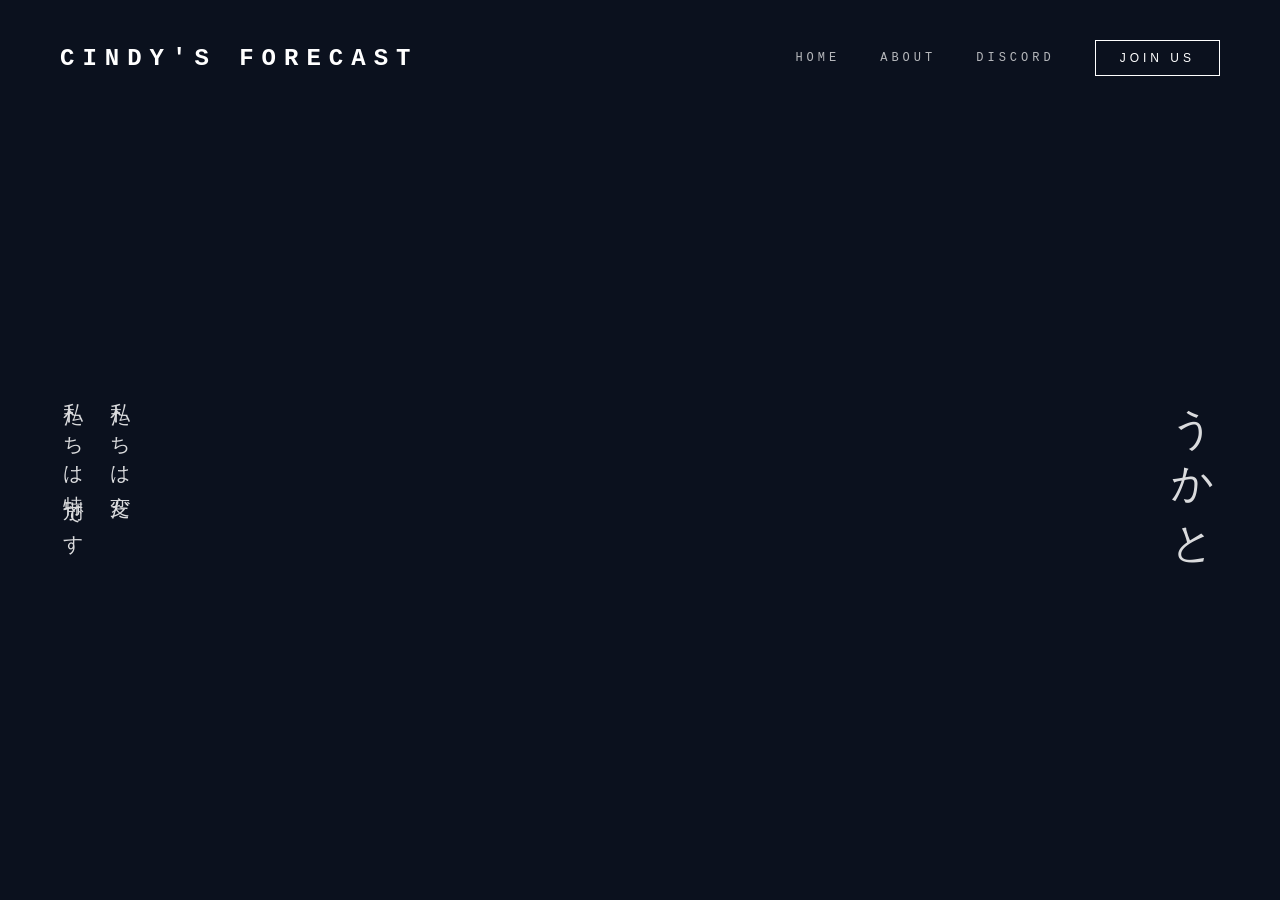
==== test.html @ 6f60978a "Initial commit: Cind's Forecasr weather app" ====
<!DOCTYPE html>
<html lang="en">
<head>
    <meta charset="UTF-8">
    <meta name="viewport" content="width=device-width, initial-scale=1.0">
    <title>UKATO</title>
    <style>
        /* Reset and Base Styles */
        * {
            margin: 0;
            padding: 0;
            box-sizing: border-box;
        }

        body, html {
            height: 100%;
            font-family: 'Courier New', Courier, monospace;
            background-color: #0b111e;
            color: #ffffff;
            overflow: hidden;
        }

        /* Background Image Container */
        .hero-container {
            position: relative;
            width: 100%;
            height: 100vh;
            /* Placeholder background matching the original image's vibe */
            background: linear-gradient(rgba(11, 17, 30, 0.6), rgba(11, 17, 30, 0.6)), 
                        url('https://images.unsplash.com/photo-1541701494587-cb58502866ab?q=80&w=2070') no-repeat center center/cover;
            display: flex;
            flex-direction: column;
            justify-content: space-between;
            padding: 40px 60px;
        }

        /* Fallback background if the user wants to use their own image easily */
        /* To use your exact image, replace the url above with your local path */

        /* Header Navigation */
        header {
            display: flex;
            justify-content: space-between;
            align-items: center;
            z-index: 10;
        }

        .logo {
            font-size: 24px;
            font-weight: bold;
            letter-spacing: 8px;
            cursor: pointer;
            transition: opacity 0.3s;
        }

        .logo:hover {
            opacity: 0.8;
        }

        nav {
            display: flex;
            align-items: center;
            gap: 40px;
        }

        .nav-link {
            text-decoration: none;
            color: rgba(255, 255, 255, 0.7);
            font-size: 12px;
            letter-spacing: 4px;
            text-transform: uppercase;
            transition: all 0.3s ease;
            cursor: pointer;
        }

        .nav-link:hover {
            color: #ffffff;
            text-shadow: 0 0 8px rgba(255, 255, 255, 0.6);
        }

        .btn-join {
            border: 1px solid #ffffff;
            background: transparent;
            color: #ffffff;
            padding: 10px 24px;
            font-size: 12px;
            letter-spacing: 4px;
            text-transform: uppercase;
            cursor: pointer;
            transition: all 0.3s ease;
        }

        .btn-join:hover {
            background-color: #ffffff;
            color: #0b111e;
            box-shadow: 0 0 15px rgba(255, 255, 255, 0.5);
        }

        /* Main Content Layout (Japanese Typography) */
        .content-body {
            display: flex;
            justify-content: space-between;
            align-items: center;
            flex-grow: 1;
            width: 100%;
            pointer-events: none; /* Let clicks pass through to background if needed */
        }

        .text-vertical {
            font-family: "MS Mincho", "Hiragino Mincho ProN", serif;
            writing-mode: vertical-rl;
            text-orientation: upright;
            letter-spacing: 6px;
            font-size: 20px;
            opacity: 0.85;
            pointer-events: auto;
        }

        .left-text {
            display: flex;
            gap: 20px;
        }

        .right-text {
            font-size: 42px;
            letter-spacing: 12px;
            font-weight: 500;
        }

        /* Toast Notification Styling for JS functions */
        .toast {
            position: fixed;
            bottom: -100px;
            left: 50%;
            transform: translateX(-50%);
            background: rgba(255, 255, 255, 0.1);
            backdrop-filter: blur(10px);
            border: 1px solid rgba(255, 255, 255, 0.2);
            color: white;
            padding: 15px 30px;
            border-radius: 4px;
            letter-spacing: 2px;
            font-size: 14px;
            transition: bottom 0.5s ease, opacity 0.5s ease;
            opacity: 0;
            z-index: 100;
            pointer-events: none;
        }

        .toast.show {
            bottom: 40px;
            opacity: 1;
        }

        /* Responsive Tweaks */
        @media (max-width: 768px) {
            .hero-container {
                padding: 20px;
            }
            nav {
                gap: 15px;
            }
            .nav-link {
                letter-spacing: 2px;
                font-size: 10px;
            }
            .btn-join {
                padding: 8px 16px;
                font-size: 10px;
            }
            .right-text {
                font-size: 30px;
            }
            .left-text {
                font-size: 16px;
            }
        }
    </style>
</head>
<body>

    <div class="hero-container">
        <header>
            <div class="logo" id="logoBtn">CINDY'S FORECAST</div>
            <nav>
                <a class="nav-link" onclick="navigateTo('home')">Home</a>
                <a class="nav-link" onclick="navigateTo('about')">About</a>
                <a class="nav-link" onclick="navigateTo('discord')">Discord</a>
                <button class="btn-join" id="joinBtn">Join Us</button>
            </nav>
        </header>

        <div class="content-body">
            <div class="left-text">
                <div class="text-vertical">私たちは特別です</div>
                <div class="text-vertical">私たちは変だ</div>
            </div>

            <div class="right-text text-vertical">
                うかと
            </div>
        </div>
    </div>

    <div class="toast" id="toastMessage">Action Triggered!</div>

    <script>
        // Custom Alert/Toast Handler
        function showToast(message) {
            const toast = document.getElementById('toastMessage');
            toast.textContent = message;
            toast.classList.add('show');
            
            // Auto-hide after 3 seconds
            setTimeout(() => {
                toast.classList.remove('show');
            }, 3000);
        }

        // Navigation Link Actions
        function navigateTo(page) {
            console.log(`Navigating to ${page}...`);
            
            if (page === 'discord') {
                showToast("Opening Discord Community Invite...");
                // To direct users to a live server, uncomment below:
                // window.open('https://discord.gg/your-link', '_blank');
            } else {
                showToast(`Loading the ${page.toUpperCase()} section...`);
            }
        }

        // Action for the main "Join Us" button
        document.getElementById('joinBtn').addEventListener('click', function() {
            showToast("Welcome to UKATO! Registration modal initializing...");
            
            // Example interactive effect: dynamic button transition
            this.style.transform = 'scale(0.95)';
            setTimeout(() => {
                this.style.transform = 'scale(1)';
            }, 100);
        });

        // Action for Logo click
        document.getElementById('logoBtn').addEventListener('click', function() {
            showToast("Refreshing home dashboard view...");
        });
    </script>
</body>
</html>
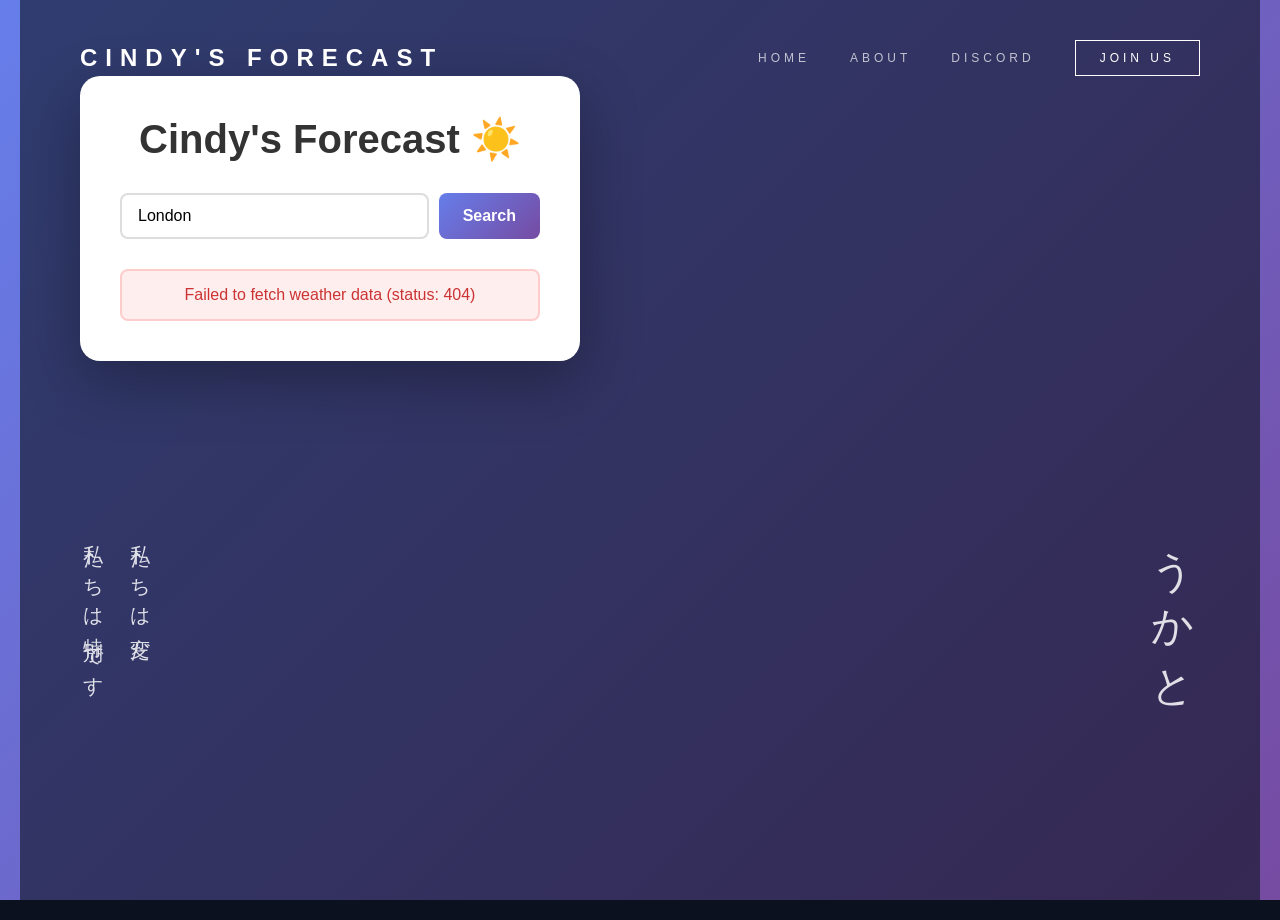
==== commit 03034a4a: "test" ====
--- a/test.html
+++ b/test.html
@@ -175,6 +175,191 @@
                 font-size: 16px;
             }
         }
+
+        * {
+    margin: 0;
+    padding: 0;
+    box-sizing: border-box;
+}
+
+body {
+    font-family: 'Segoe UI', Tahoma, Geneva, Verdana, sans-serif;
+    background: linear-gradient(135deg, #667eea 0%, #764ba2 100%);
+    min-height: 100vh;
+    display: flex;
+    justify-content: center;
+    align-items: center;
+    padding: 20px;
+}
+
+.container {
+    background: white;
+    border-radius: 20px;
+    box-shadow: 0 20px 60px rgba(0, 0, 0, 0.3);
+    padding: 40px;
+    max-width: 500px;
+    width: 100%;
+}
+
+h1 {
+    text-align: center;
+    color: #333;
+    margin-bottom: 30px;
+    font-size: 2.5em;
+}
+
+.search-box {
+    display: flex;
+    gap: 10px;
+    margin-bottom: 30px;
+}
+
+#cityInput {
+    flex: 1;
+    padding: 12px 16px;
+    border: 2px solid #ddd;
+    border-radius: 8px;
+    font-size: 1em;
+    transition: border-color 0.3s;
+}
+
+#cityInput:focus {
+    outline: none;
+    border-color: #667eea;
+}
+
+#searchBtn {
+    padding: 12px 24px;
+    background: linear-gradient(135deg, #667eea 0%, #764ba2 100%);
+    color: white;
+    border: none;
+    border-radius: 8px;
+    font-size: 1em;
+    font-weight: 600;
+    cursor: pointer;
+    transition: transform 0.2s, box-shadow 0.2s;
+}
+
+#searchBtn:hover {
+    transform: translateY(-2px);
+    box-shadow: 0 5px 15px rgba(102, 126, 234, 0.4);
+}
+
+#searchBtn:active {
+    transform: translateY(0);
+}
+
+.weather-info {
+    animation: fadeIn 0.5s ease-in;
+}
+
+.weather-info.hidden {
+    display: none;
+}
+
+@keyframes fadeIn {
+    from {
+        opacity: 0;
+        transform: translateY(10px);
+    }
+    to {
+        opacity: 1;
+        transform: translateY(0);
+    }
+}
+
+.weather-main {
+    text-align: center;
+    margin-bottom: 30px;
+    padding-bottom: 20px;
+    border-bottom: 2px solid #f0f0f0;
+}
+
+#cityName {
+    font-size: 2em;
+    color: #333;
+    margin-bottom: 15px;
+}
+
+.temperature {
+    display: flex;
+    justify-content: center;
+    align-items: center;
+    gap: 20px;
+}
+
+#temp {
+    font-size: 3em;
+    font-weight: bold;
+    color: #667eea;
+}
+
+#condition {
+    font-size: 1.2em;
+    color: #666;
+}
+
+.weather-details {
+    display: grid;
+    grid-template-columns: 1fr 1fr;
+    gap: 15px;
+}
+
+.detail-card {
+    background: #f8f9ff;
+    padding: 15px;
+    border-radius: 10px;
+    display: flex;
+    flex-direction: column;
+    gap: 8px;
+    text-align: center;
+}
+
+.detail-card .label {
+    font-size: 0.9em;
+    color: #999;
+    text-transform: uppercase;
+    letter-spacing: 0.5px;
+}
+
+.detail-card .value {
+    font-size: 1.4em;
+    font-weight: 600;
+    color: #333;
+}
+
+.error-message {
+    background: #fee;
+    border: 2px solid #fcc;
+    color: #c33;
+    padding: 15px;
+    border-radius: 8px;
+    text-align: center;
+    animation: fadeIn 0.3s ease-in;
+}
+
+.error-message.hidden {
+    display: none;
+}
+
+@media (max-width: 600px) {
+    .container {
+        padding: 20px;
+    }
+
+    h1 {
+        font-size: 2em;
+    }
+
+    #temp {
+        font-size: 2.5em;
+    }
+
+    .weather-details {
+        grid-template-columns: 1fr;
+    }
+}
+
     </style>
 </head>
 <body>
@@ -189,7 +374,54 @@
                 <button class="btn-join" id="joinBtn">Join Us</button>
             </nav>
         </header>
-
+    <div class="toast" id="toastMessage">Action Triggered!</div>
+        <div class="container">
+        <h1>Cindy's Forecast ☀️</h1>
+        
+        <div class="search-box">
+            <input 
+                type="text" 
+                id="cityInput" 
+                placeholder="Enter city name..." 
+                autocomplete="off"
+            >
+            <button id="searchBtn">Search</button>
+        </div>
+
+        <div id="weatherInfo" class="weather-info hidden">
+            <div class="weather-main">
+                <h2 id="cityName"></h2>
+                <div class="temperature">
+                    <span id="temp"></span>
+                    <span id="condition"></span>
+                </div>
+            </div>
+
+            <div class="weather-details">
+                <div class="detail-card">
+                    <span class="label">Feels Like</span>
+                    <span id="feelsLike" class="value"></span>
+                </div>
+                <div class="detail-card">
+                    <span class="label">Humidity</span>
+                    <span id="humidity" class="value"></span>
+                </div>
+                <div class="detail-card">
+                    <span class="label">Wind Speed</span>
+                    <span id="windSpeed" class="value"></span>
+                </div>
+                <div class="detail-card">
+                    <span class="label">Pressure</span>
+                    <span id="pressure" class="value"></span>
+                </div>
+            </div>
+        </div>
+
+        <div id="errorMsg" class="error-message hidden"></div>
+    </div>
+
+    <script src="script.js"></script>
+    <script src="config.js"></script>
         <div class="content-body">
             <div class="left-text">
                 <div class="text-vertical">私たちは特別です</div>
@@ -202,7 +434,7 @@
         </div>
     </div>
 
-    <div class="toast" id="toastMessage">Action Triggered!</div>
+
 
     <script>
         // Custom Alert/Toast Handler
